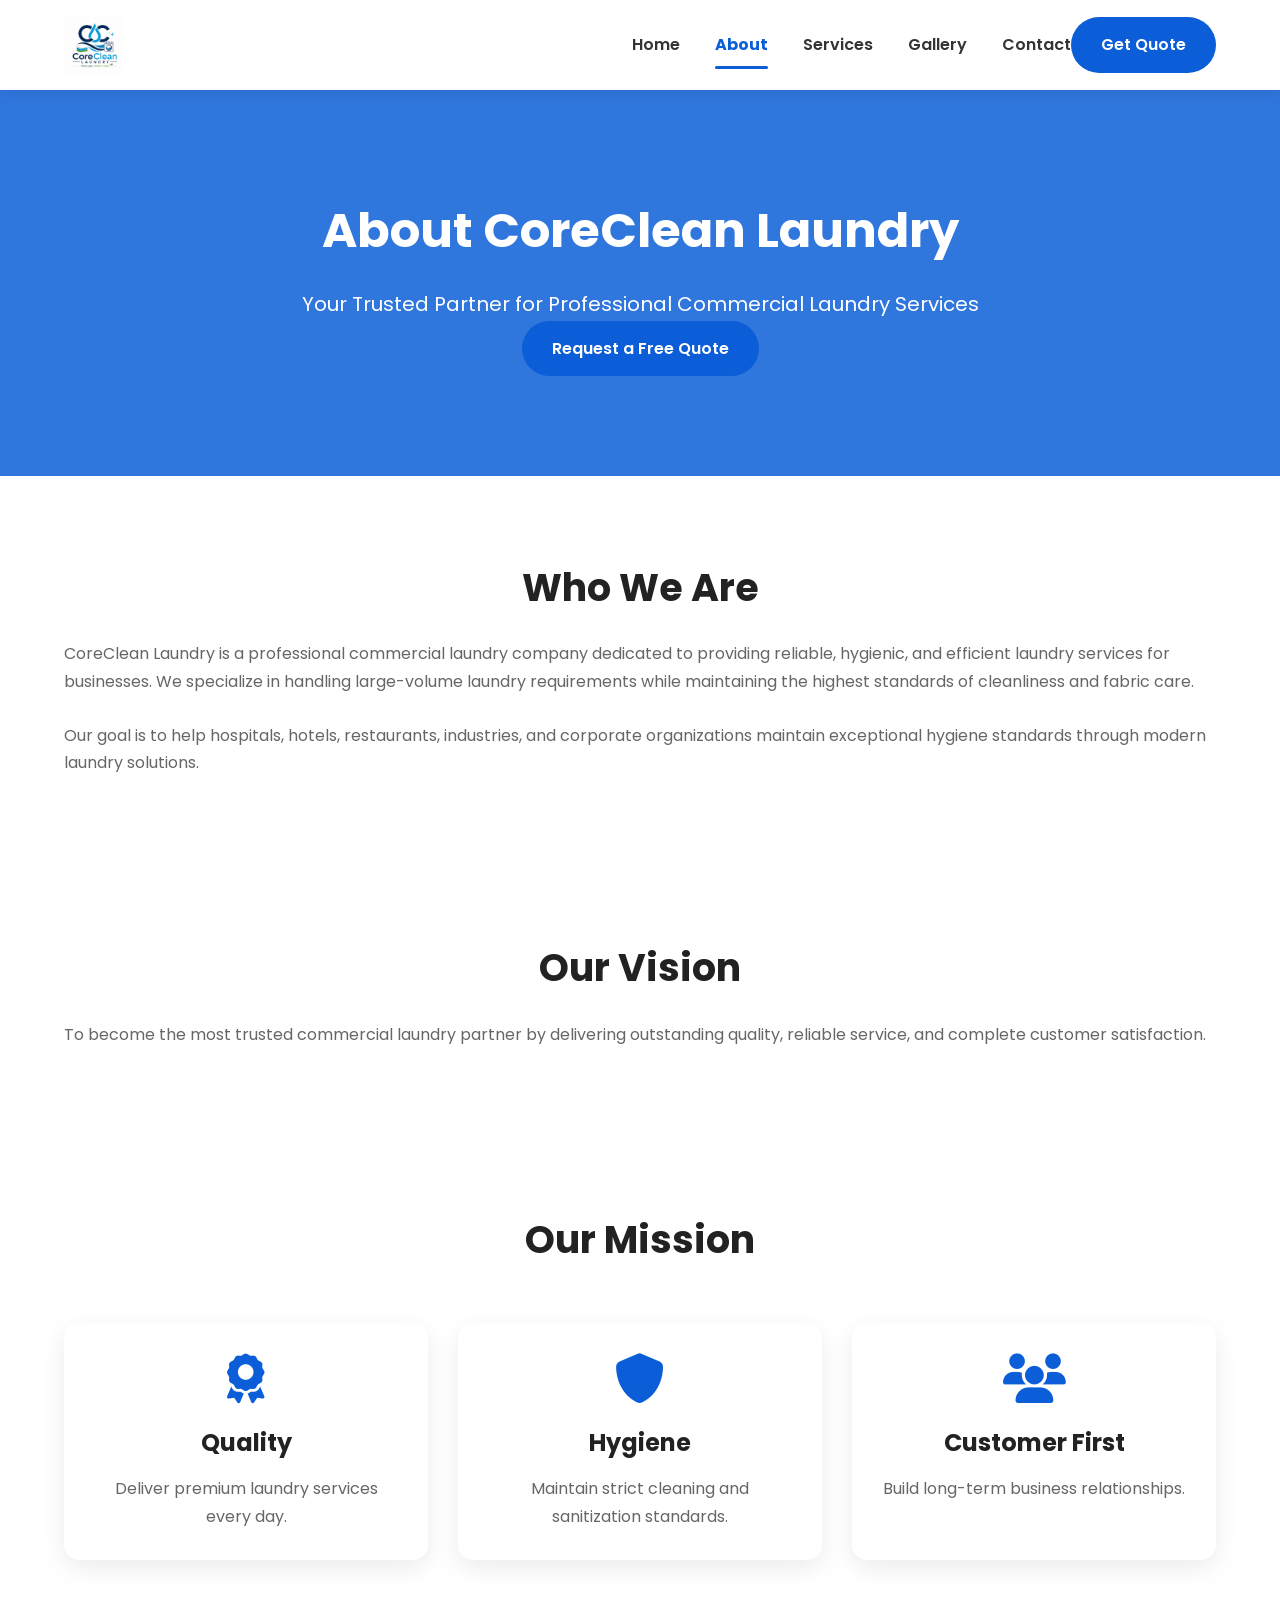
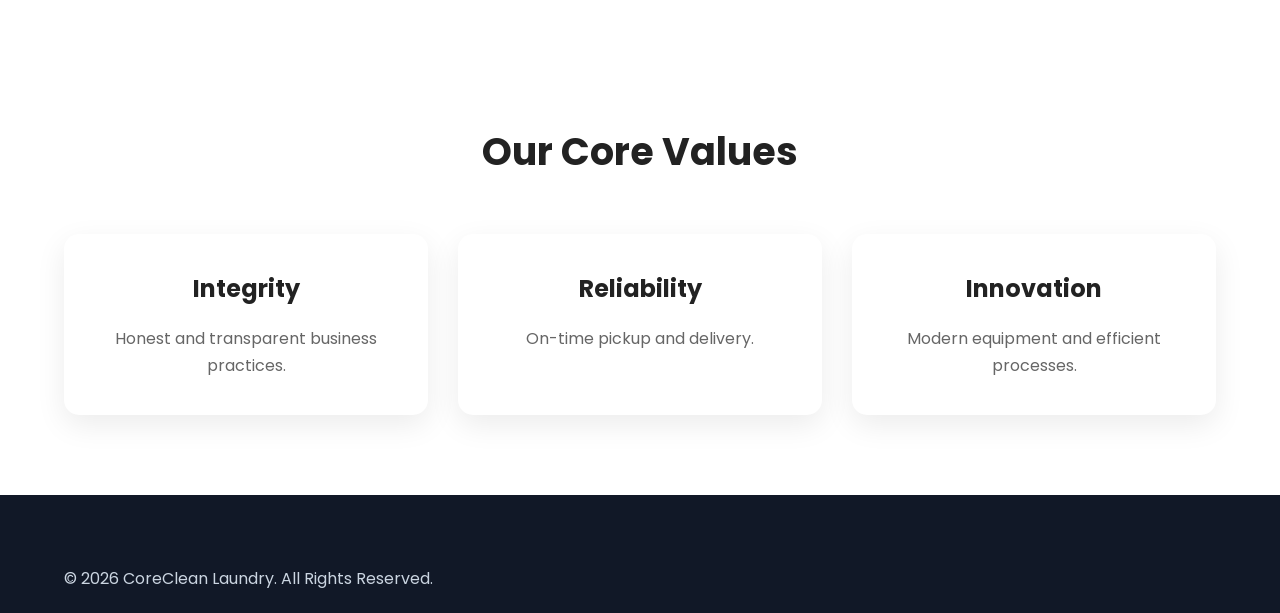
==== index.html @ 00f68a26 "core clean" ====
<!DOCTYPE html>
<html lang="en">

<head>

<meta charset="UTF-8">

<meta name="viewport" content="width=device-width, initial-scale=1.0">

<title>About Us | CoreClean Laundry</title>

<link rel="stylesheet" href="css/style.css">

<link rel="preconnect" href="https://fonts.googleapis.com">

<link rel="preconnect" href="https://fonts.gstatic.com" crossorigin>

<link href="https://fonts.googleapis.com/css2?family=Poppins:wght@300;400;500;600;700&display=swap" rel="stylesheet">

<link rel="stylesheet"
href="https://cdnjs.cloudflare.com/ajax/libs/font-awesome/6.6.0/css/all.min.css">

</head>

<body>

<!-- Header -->

<header>

<div class="container nav-container">

<a href="index.html" class="logo">

<img src="images/coreclean-logo.png" alt="CoreClean Laundry">

</a>

<nav>

<ul>

<li><a href="index.html">Home</a></li>

<li><a href="about.html" class="active">About</a></li>

<li><a href="services.html">Services</a></li>

<li><a href="gallery.html">Gallery</a></li>

<li><a href="contact.html">Contact</a></li>

</ul>

</nav>

<a href="quote.html" class="quote-btn">

Get Quote

</a>

</div>

</header>

<!-- Banner -->

<section class="page-banner">

    <div class="container">

        <h1>About CoreClean Laundry</h1>

        <p>
            Your Trusted Partner for Professional Commercial Laundry Services
        </p>

        <a href="quote.html" class="btn-primary">
            Request a Free Quote
        </a>

    </div>

</section>

<!-- About -->

<section>

<div class="container">

<h2>Who We Are</h2>

<p>

CoreClean Laundry is a professional commercial laundry company dedicated to providing reliable, hygienic, and efficient laundry services for businesses. We specialize in handling large-volume laundry requirements while maintaining the highest standards of cleanliness and fabric care.

</p>

<br>

<p>

Our goal is to help hospitals, hotels, restaurants, industries, and corporate organizations maintain exceptional hygiene standards through modern laundry solutions.

</p>

</div>

</section>

<!-- Vision -->

<section class="why">

<div class="container">

<h2>Our Vision</h2>

<p>

To become the most trusted commercial laundry partner by delivering outstanding quality, reliable service, and complete customer satisfaction.

</p>

</div>

</section>

<!-- Mission -->

<section>

<div class="container">

<h2>Our Mission</h2>

<div class="features">

<div>

<i class="fa-solid fa-award"></i>

<h3>Quality</h3>

<p>Deliver premium laundry services every day.</p>

</div>

<div>

<i class="fa-solid fa-shield"></i>

<h3>Hygiene</h3>

<p>Maintain strict cleaning and sanitization standards.</p>

</div>

<div>

<i class="fa-solid fa-users"></i>

<h3>Customer First</h3>

<p>Build long-term business relationships.</p>

</div>

</div>

</div>

</section>

<!-- Values -->

<section>

<div class="container">

<h2>Our Core Values</h2>

<div class="service-grid">

<div class="service-card">

<h3>Integrity</h3>

<p>Honest and transparent business practices.</p>

</div>

<div class="service-card">

<h3>Reliability</h3>

<p>On-time pickup and delivery.</p>

</div>

<div class="service-card">

<h3>Innovation</h3>

<p>Modern equipment and efficient processes.</p>

</div>

</div>

</div>

</section>

<!-- Footer -->

<footer>

<div class="container">

<p>

© 2026 CoreClean Laundry.

All Rights Reserved.

</p>

</div>

</footer>

<script src="js/script.js"></script>

</body>

</html>
---- css/style.css ----
/* About Page Banner */

.page-banner{

margin-top:80px;

background:linear-gradient(rgba(11,94,215,.85),rgba(11,94,215,.85)),
url("../images/hero.jpg");

background-size:cover;

background-position:center;

padding:100px 0;

text-align:center;

color:white;

}

.page-banner h1{

font-size:48px;

margin-bottom:15px;

}

.page-banner p{

font-size:20px;

}

.active{

color:#0B5ED7 !important;

font-weight:700;

}

/*==========================================
Logo
==========================================*/

.logo{
    display: flex;
    align-items: center;
    justify-content: flex-start;
}

.logo img{
    height: 55px;      /* Desktop size */
    width: auto;
    max-width: 220px;
    object-fit: contain;
    transition: all 0.3s ease;
}

.logo img:hover{
    transform: scale(1.05);
}

/* ==========================
Gallery Page
========================== */

.gallery-grid{
    display:grid;
    grid-template-columns:repeat(auto-fit,minmax(320px,1fr));
    gap:30px;
}

.gallery-item{
    background:#fff;
    border-radius:15px;
    overflow:hidden;
    box-shadow:0 10px 25px rgba(0,0,0,.08);
    transition:.4s;
}

.gallery-item:hover{
    transform:translateY(-8px);
}

.gallery-item img{
    width:100%;
    height:260px;
    object-fit:cover;
    transition:.4s;
}

.gallery-item:hover img{
    transform:scale(1.08);
}

.gallery-caption{
    padding:20px;
    text-align:center;
}

.gallery-caption h3{
    color:#0B5ED7;
    margin-bottom:10px;
}

.gallery-caption p{
    color:#666;
}

/* ==========================
Contact Page
========================== */

.contact-grid{
display:grid;
grid-template-columns:1fr 1fr;
gap:50px;
align-items:flex-start;
}

.contact-info p{
margin-bottom:20px;
line-height:1.8;
}

.contact-info i{
color:#0B5ED7;
margin-right:10px;
font-size:18px;
}

.info-box{
margin-top:25px;
}

.contact-form{
background:#fff;
padding:35px;
border-radius:15px;
box-shadow:0 10px 30px rgba(0,0,0,.08);
}

.contact-form h2{
margin-bottom:25px;
}

.social-icons{
margin-top:30px;
display:flex;
gap:15px;
}

.social-icons a{
width:45px;
height:45px;
background:#0B5ED7;
color:#fff;
display:flex;
justify-content:center;
align-items:center;
border-radius:50%;
text-decoration:none;
transition:.3s;
}

.social-icons a:hover{
background:#084298;
transform:translateY(-5px);
}

.map iframe{
border-radius:15px;
box-shadow:0 10px 30px rgba(0,0,0,.08);
}

@media(max-width:768px){

.contact-grid{
grid-template-columns:1fr;
}

}

/* ==========================
Navigation
========================== */

nav{
    margin-left: auto;
}

nav ul{
    display: flex;
    align-items: center;
    gap: 35px;
    list-style: none;
    margin: 0;
    padding: 0;
}

nav ul li{
    list-style: none;
}

nav ul li a{
    position: relative;
    text-decoration: none;
    color: #333;
    font-size: 16px;
    font-weight: 600;
    transition: all 0.3s ease;
    padding: 8px 0;
}

/* Hover Effect */

nav ul li a:hover{
    color: #0B5ED7;
}

/* Animated Underline */

nav ul li a::after{
    content: "";
    position: absolute;
    left: 0;
    bottom: -5px;
    width: 0;
    height: 3px;
    background: #0B5ED7;
    transition: width 0.3s ease;
    border-radius: 5px;
}

nav ul li a:hover::after{
    width: 100%;
}

/* Active Page */

nav ul li a.active{
    color: #0B5ED7;
}

nav ul li a.active::after{
    width: 100%;
}


/*=========================================
QUOTE PAGE
==========================================*/

.quote-section{
    padding:80px 0;
    background:#f8fafc;
}

.quote-form{
    max-width:1000px;
    margin:auto;
    background:#ffffff;
    padding:45px;
    border-radius:15px;
    box-shadow:0 10px 30px rgba(0,0,0,0.08);
}

.quote-form h2{
    text-align:center;
    color:#0B5ED7;
    margin-bottom:10px;
    font-size:36px;
}

.quote-form p{
    text-align:center;
    color:#666;
    margin-bottom:35px;
}

.form-row{
    display:grid;
    grid-template-columns:1fr 1fr;
    gap:25px;
    margin-bottom:20px;
}

.form-group{
    display:flex;
    flex-direction:column;
}

.form-group label{
    font-weight:600;
    margin-bottom:8px;
    color:#222;
}

.form-group input,
.form-group select,
.form-group textarea{
    width:100%;
    padding:15px;
    border:1px solid #dcdcdc;
    border-radius:8px;
    font-size:15px;
    font-family:'Poppins',sans-serif;
    transition:.3s;
    outline:none;
    background:#fff;
}

.form-group input:focus,
.form-group select:focus,
.form-group textarea:focus{
    border-color:#0B5ED7;
    box-shadow:0 0 8px rgba(11,94,215,.20);
}

.form-group textarea{
    resize:vertical;
    min-height:140px;
}

/* Submit Button */

.quote-form button{
    background:#0B5ED7;
    color:#fff;
    padding:15px 35px;
    border:none;
    border-radius:50px;
    font-size:17px;
    font-weight:600;
    cursor:pointer;
    transition:.3s;
}

.quote-form button:hover{
    background:#084298;
    transform:translateY(-3px);
    box-shadow:0 10px 20px rgba(0,0,0,.15);
}

.quote-form button i{
    margin-right:8px;
}

/* Quote Information */

.quote-info{
    display:grid;
    grid-template-columns:repeat(3,1fr);
    gap:25px;
    margin-top:60px;
}

.quote-card{
    background:#fff;
    padding:30px;
    text-align:center;
    border-radius:12px;
    box-shadow:0 10px 25px rgba(0,0,0,.08);
    transition:.3s;
}

.quote-card:hover{
    transform:translateY(-8px);
}

.quote-card i{
    font-size:45px;
    color:#0B5ED7;
    margin-bottom:20px;
}

.quote-card h3{
    margin-bottom:10px;
    color:#222;
}

.quote-card p{
    color:#666;
    line-height:1.7;
}

/* Success Message */

.success-msg{
    display:none;
    margin-top:20px;
    background:#d4edda;
    color:#155724;
    padding:15px;
    border-radius:8px;
    text-align:center;
    font-weight:600;
}

/* Responsive */

@media(max-width:992px){

.quote-info{
grid-template-columns:1fr;
}

}

@media(max-width:768px){

.quote-form{
padding:25px;
}

.form-row{
grid-template-columns:1fr;
gap:15px;
}

.quote-form h2{
font-size:28px;
}

.quote-form button{
width:100%;
}

}


/*==========================================
CoreClean Laundry Website
Style Sheet
==========================================*/

/* Google Font */

@import url('https://fonts.googleapis.com/css2?family=Poppins:wght@300;400;500;600;700;800&display=swap');

/* Reset */

*{
    margin:0;
    padding:0;
    box-sizing:border-box;
}

html{
    scroll-behavior:smooth;
}

body{
    font-family:'Poppins',sans-serif;
    background:#ffffff;
    color:#333;
    line-height:1.7;
    overflow-x:hidden;
}

/*==========================================
Common Styles
==========================================*/

.container{
    width:90%;
    max-width:1200px;
    margin:auto;
}

section{
    padding:80px 0;
}

h1,h2,h3,h4{
    color:#222;
    font-weight:700;
}

h1{
    font-size:54px;
}

h2{
    font-size:38px;
    margin-bottom:20px;
    text-align:center;
}

h3{
    font-size:24px;
    margin-bottom:15px;
}

p{
    color:#666;
    font-size:16px;
}

img{
    max-width:100%;
    display:block;
}

a{
    text-decoration:none;
    transition:.3s;
}

ul{
    list-style:none;
}

/*==========================================
Header
==========================================*/

header{
    position:fixed;
    top:0;
    left:0;
    width:100%;
    background:#fff;
    box-shadow:0 3px 15px rgba(0,0,0,.08);
    z-index:1000;
}

.nav-container{
    display:flex;
    justify-content:space-between;
    align-items:center;
    height:90px;
}

/*==========================================
Logo
==========================================*/

.logo{
    display:flex;
    align-items:center;
    gap:12px;
}

.logo img{
    height:60px;
    width:auto;
}

.logo-text h2{
    margin:0;
    color:#0B5ED7;
    font-size:28px;
}

.logo-text span{
    color:#666;
    letter-spacing:3px;
    font-size:13px;
    text-transform:uppercase;
}

/*==========================================
Navigation
==========================================*/

nav{
    margin-left:auto;
}

nav ul{
    display:flex;
    align-items:center;
    gap:35px;
}

nav ul li a{
    color:#333;
    font-weight:600;
    font-size:16px;
    position:relative;
    padding:8px 0;
}

nav ul li a:hover{
    color:#0B5ED7;
}

nav ul li a::after{
    content:"";
    position:absolute;
    left:0;
    bottom:-5px;
    width:0;
    height:3px;
    background:#0B5ED7;
    transition:.3s;
    border-radius:20px;
}

nav ul li a:hover::after{
    width:100%;
}

nav ul li a.active{
    color:#0B5ED7;
}

nav ul li a.active::after{
    width:100%;
}

/*==========================================
Buttons
==========================================*/

.btn-primary,
.quote-btn{

    display:inline-block;
    background:#0B5ED7;
    color:#fff;
    padding:14px 30px;
    border-radius:50px;
    font-weight:600;
    transition:.3s;
}

.btn-primary:hover,
.quote-btn:hover{

    background:#084298;
    transform:translateY(-3px);
    box-shadow:0 10px 20px rgba(0,0,0,.15);

}

.btn-outline{

    display:inline-block;
    border:2px solid #0B5ED7;
    color:#0B5ED7;
    padding:14px 30px;
    border-radius:50px;
    font-weight:600;
    transition:.3s;

}

.btn-outline:hover{

    background:#0B5ED7;
    color:#fff;

}

/*==========================================
Hero Section
==========================================*/

.hero{

    height:100vh;

    background:
    linear-gradient(rgba(0,0,0,.55),rgba(0,0,0,.55)),
    url("../images/hero.jpg");

    background-size:cover;
    background-position:center;

    display:flex;
    align-items:center;
    justify-content:center;

    text-align:center;

    color:#fff;

    margin-top:90px;

}

.hero-content{

    max-width:850px;

}

.hero h1{

    color:#fff;
    font-size:58px;
    margin-bottom:20px;

}

.hero p{

    color:#fff;
    font-size:20px;
    margin-bottom:35px;

}

.hero-buttons{

    display:flex;
    justify-content:center;
    gap:20px;
    flex-wrap:wrap;

}

.hero-buttons .btn-outline{

    border-color:#fff;
    color:#fff;

}

.hero-buttons .btn-outline:hover{

    background:#fff;
    color:#0B5ED7;

}

/*==========================================
Responsive
==========================================*/

@media(max-width:992px){

.hero h1{
    font-size:46px;
}

nav ul{
    gap:22px;
}

}

@media(max-width:768px){

.nav-container{
    flex-direction:column;
    height:auto;
    padding:15px 0;
}

.logo img{
    height:50px;
}

nav{
    margin:20px 0;
}

nav ul{
    flex-direction:column;
    gap:18px;
}

.hero{

    height:80vh;

}

.hero h1{

    font-size:34px;

}

.hero p{

    font-size:18px;

}

.hero-buttons{

    flex-direction:column;
}

.btn-primary,
.btn-outline,
.quote-btn{

    width:100%;
    text-align:center;

}

}


/*==========================================
ABOUT SECTION
==========================================*/

.about{
    background:#ffffff;
}

.about-grid{
    display:grid;
    grid-template-columns:1fr 1fr;
    gap:60px;
    align-items:center;
}

.about-image img{
    width:100%;
    border-radius:15px;
    box-shadow:0 15px 35px rgba(0,0,0,.12);
}

.about-content h2{
    text-align:left;
    margin-bottom:20px;
}

.about-content p{
    margin-bottom:18px;
    color:#666;
}

.about-content ul{
    margin-top:25px;
}

.about-content ul li{
    margin-bottom:12px;
    font-weight:500;
}

.about-content ul li i{
    color:#0B5ED7;
    margin-right:10px;
}

/*==========================================
SERVICES
==========================================*/

.services{
    background:#f8fafc;
}

.service-grid{
    display:grid;
    grid-template-columns:repeat(auto-fit,minmax(320px,1fr));
    gap:30px;
    margin-top:50px;
}

.service-card{
    background:#ffffff;
    padding:35px;
    border-radius:15px;
    text-align:center;
    box-shadow:0 10px 30px rgba(0,0,0,.08);
    transition:.35s;
}

.service-card:hover{
    transform:translateY(-10px);
    box-shadow:0 20px 40px rgba(0,0,0,.15);
}

.service-card i{
    font-size:55px;
    color:#0B5ED7;
    margin-bottom:20px;
}

.service-card h3{
    margin-bottom:15px;
    color:#222;
}

.service-card p{
    color:#666;
}

/*==========================================
WHY CHOOSE US
==========================================*/

.why{
    background:#ffffff;
}

.features{
    display:grid;
    grid-template-columns:repeat(auto-fit,minmax(250px,1fr));
    gap:30px;
    margin-top:50px;
}

.features div{
    background:#fff;
    text-align:center;
    padding:30px;
    border-radius:15px;
    box-shadow:0 8px 25px rgba(0,0,0,.08);
    transition:.3s;
}

.features div:hover{
    transform:translateY(-8px);
}

.features i{
    font-size:50px;
    color:#0B5ED7;
    margin-bottom:20px;
}

.features h3{
    margin-bottom:12px;
}

.features p{
    color:#666;
}

/*==========================================
STATISTICS
==========================================*/

.stats{
    background:linear-gradient(135deg,#0B5ED7,#084298);
    color:#fff;
}

.stats h2{
    color:#fff;
}

.stats-grid{
    display:grid;
    grid-template-columns:repeat(4,1fr);
    gap:30px;
    margin-top:50px;
}

.stat-box{
    text-align:center;
}

.stat-box h1{
    color:#fff;
    font-size:52px;
    margin-bottom:10px;
}

.stat-box p{
    color:#fff;
    font-size:18px;
}

/*==========================================
LAUNDRY PROCESS
==========================================*/

.process{
    display:grid;
    grid-template-columns:repeat(5,1fr);
    gap:25px;
    margin-top:50px;
}

.process div{
    background:#ffffff;
    padding:30px;
    text-align:center;
    border-radius:15px;
    box-shadow:0 10px 30px rgba(0,0,0,.08);
    transition:.3s;
}

.process div:hover{
    background:#0B5ED7;
    color:#fff;
    transform:translateY(-8px);
}

.process div:hover p,
.process div:hover h3{
    color:#fff;
}

.process h3{
    width:70px;
    height:70px;
    margin:0 auto 20px;
    border-radius:50%;
    background:#0B5ED7;
    color:#fff;
    display:flex;
    justify-content:center;
    align-items:center;
    font-size:28px;
}

.process div:hover h3{
    background:#ffffff;
    color:#0B5ED7;
}

/*==========================================
SECTION TITLE
==========================================*/

.section-title{
    text-align:center;
    margin-bottom:20px;
}

.section-title p{
    max-width:700px;
    margin:auto;
    color:#666;
}

/*==========================================
RESPONSIVE
==========================================*/

@media(max-width:992px){

.about-grid{
    grid-template-columns:1fr;
}

.stats-grid{
    grid-template-columns:repeat(2,1fr);
}

.process{
    grid-template-columns:repeat(2,1fr);
}

}

@media(max-width:768px){

.service-grid{
    grid-template-columns:1fr;
}

.features{
    grid-template-columns:1fr;
}

.stats-grid{
    grid-template-columns:1fr;
}

.process{
    grid-template-columns:1fr;
}

.about-content h2{
    text-align:center;
}

.about-content{
    text-align:center;
}

}

/*==========================================
PAGE BANNER
==========================================*/

.page-banner{
    margin-top:90px;
    padding:100px 20px;
    background:linear-gradient(rgba(11,94,215,.85),rgba(11,94,215,.85)),
    url("../images/banner.jpg") center center/cover no-repeat;
    text-align:center;
    color:#fff;
}

.page-banner h1{
    font-size:48px;
    color:#fff;
    margin-bottom:15px;
}

.page-banner p{
    color:#fff;
    font-size:20px;
}

/*==========================================
GALLERY
==========================================*/

.gallery{
    background:#f8fafc;
}

.gallery-grid{
    display:grid;
    grid-template-columns:repeat(auto-fit,minmax(300px,1fr));
    gap:30px;
    margin-top:50px;
}

.gallery-item{
    position:relative;
    overflow:hidden;
    border-radius:15px;
    box-shadow:0 10px 25px rgba(0,0,0,.08);
}

.gallery-item img{
    width:100%;
    height:260px;
    object-fit:cover;
    transition:.4s;
}

.gallery-item:hover img{
    transform:scale(1.1);
}

.gallery-caption{
    position:absolute;
    left:0;
    bottom:0;
    width:100%;
    background:rgba(0,0,0,.7);
    color:#fff;
    padding:15px;
    text-align:center;
}

.gallery-caption h3{
    color:#fff;
    margin-bottom:5px;
}

.gallery-caption p{
    color:#ddd;
}

/*==========================================
TESTIMONIALS
==========================================*/

.testimonials{
    background:#ffffff;
}

.testimonial-grid{
    display:grid;
    grid-template-columns:repeat(auto-fit,minmax(320px,1fr));
    gap:30px;
    margin-top:50px;
}

.testimonial-card{
    background:#fff;
    padding:35px;
    border-radius:15px;
    box-shadow:0 10px 30px rgba(0,0,0,.08);
    transition:.3s;
}

.testimonial-card:hover{
    transform:translateY(-8px);
}

.testimonial-card i{
    color:#f4b400;
    font-size:20px;
    margin-bottom:15px;
}

.testimonial-card h4{
    margin-top:20px;
    color:#0B5ED7;
}

/*==========================================
CONTACT
==========================================*/

.contact-grid{
    display:grid;
    grid-template-columns:1fr 1fr;
    gap:50px;
}

.contact-info{
    background:#fff;
    padding:35px;
    border-radius:15px;
    box-shadow:0 10px 25px rgba(0,0,0,.08);
}

.contact-info p{
    margin-bottom:18px;
}

.contact-info i{
    color:#0B5ED7;
    margin-right:10px;
}

.contact-form{
    background:#fff;
    padding:35px;
    border-radius:15px;
    box-shadow:0 10px 25px rgba(0,0,0,.08);
}

.contact-form input,
.contact-form textarea{
    width:100%;
    padding:15px;
    margin-bottom:18px;
    border:1px solid #ddd;
    border-radius:8px;
    font-family:'Poppins',sans-serif;
}

.contact-form textarea{
    resize:vertical;
    min-height:150px;
}

.contact-form button{
    width:100%;
    padding:15px;
    border:none;
    background:#0B5ED7;
    color:#fff;
    border-radius:8px;
    font-size:17px;
    cursor:pointer;
    transition:.3s;
}

.contact-form button:hover{
    background:#084298;
}

/*==========================================
FOOTER
==========================================*/

footer{
    background:#111827;
    color:#fff;
    padding:70px 0 20px;
}

.footer-grid{
    display:grid;
    grid-template-columns:2fr 1fr 1fr;
    gap:40px;
}

footer h3{
    color:#fff;
    margin-bottom:20px;
}

footer p{
    color:#cbd5e1;
    line-height:1.8;
}

footer ul li{
    margin-bottom:12px;
}

footer ul li a{
    color:#cbd5e1;
}

footer ul li a:hover{
    color:#fff;
    padding-left:5px;
}

footer hr{
    border:none;
    border-top:1px solid rgba(255,255,255,.1);
    margin:40px 0 20px;
}

footer .copyright{
    text-align:center;
    color:#cbd5e1;
}

/*==========================================
SOCIAL ICONS
==========================================*/

.social-icons{
    display:flex;
    gap:15px;
    margin-top:20px;
}

.social-icons a{
    width:45px;
    height:45px;
    border-radius:50%;
    background:#0B5ED7;
    color:#fff;
    display:flex;
    justify-content:center;
    align-items:center;
    transition:.3s;
}

.social-icons a:hover{
    background:#084298;
    transform:translateY(-5px);
}

/*==========================================
WHATSAPP BUTTON
==========================================*/

.whatsapp{
    position:fixed;
    right:25px;
    bottom:25px;
    width:60px;
    height:60px;
    background:#25D366;
    color:#fff;
    border-radius:50%;
    display:flex;
    justify-content:center;
    align-items:center;
    font-size:30px;
    box-shadow:0 10px 20px rgba(0,0,0,.2);
    z-index:999;
    transition:.3s;
}

.whatsapp:hover{
    transform:scale(1.1);
}

/*==========================================
SCROLL TO TOP
==========================================*/

#topBtn{
    position:fixed;
    bottom:100px;
    right:25px;
    width:50px;
    height:50px;
    border:none;
    background:#0B5ED7;
    color:#fff;
    border-radius:50%;
    cursor:pointer;
    display:none;
    font-size:18px;
    z-index:999;
}

/*==========================================
RESPONSIVE
==========================================*/

@media(max-width:992px){

.footer-grid{
    grid-template-columns:1fr;
}

.contact-grid{
    grid-template-columns:1fr;
}

}

@media(max-width:768px){

.page-banner{
    padding:70px 20px;
}

.page-banner h1{
    font-size:34px;
}

.page-banner p{
    font-size:18px;
}

.gallery-grid,
.testimonial-grid{
    grid-template-columns:1fr;
}

.gallery-item img{
    height:220px;
}

.contact-form,
.contact-info{
    padding:25px;
}

.social-icons{
    justify-content:center;
}

.whatsapp{
    width:55px;
    height:55px;
    font-size:28px;
    right:15px;
    bottom:15px;
}

#topBtn{
    right:15px;
}

}
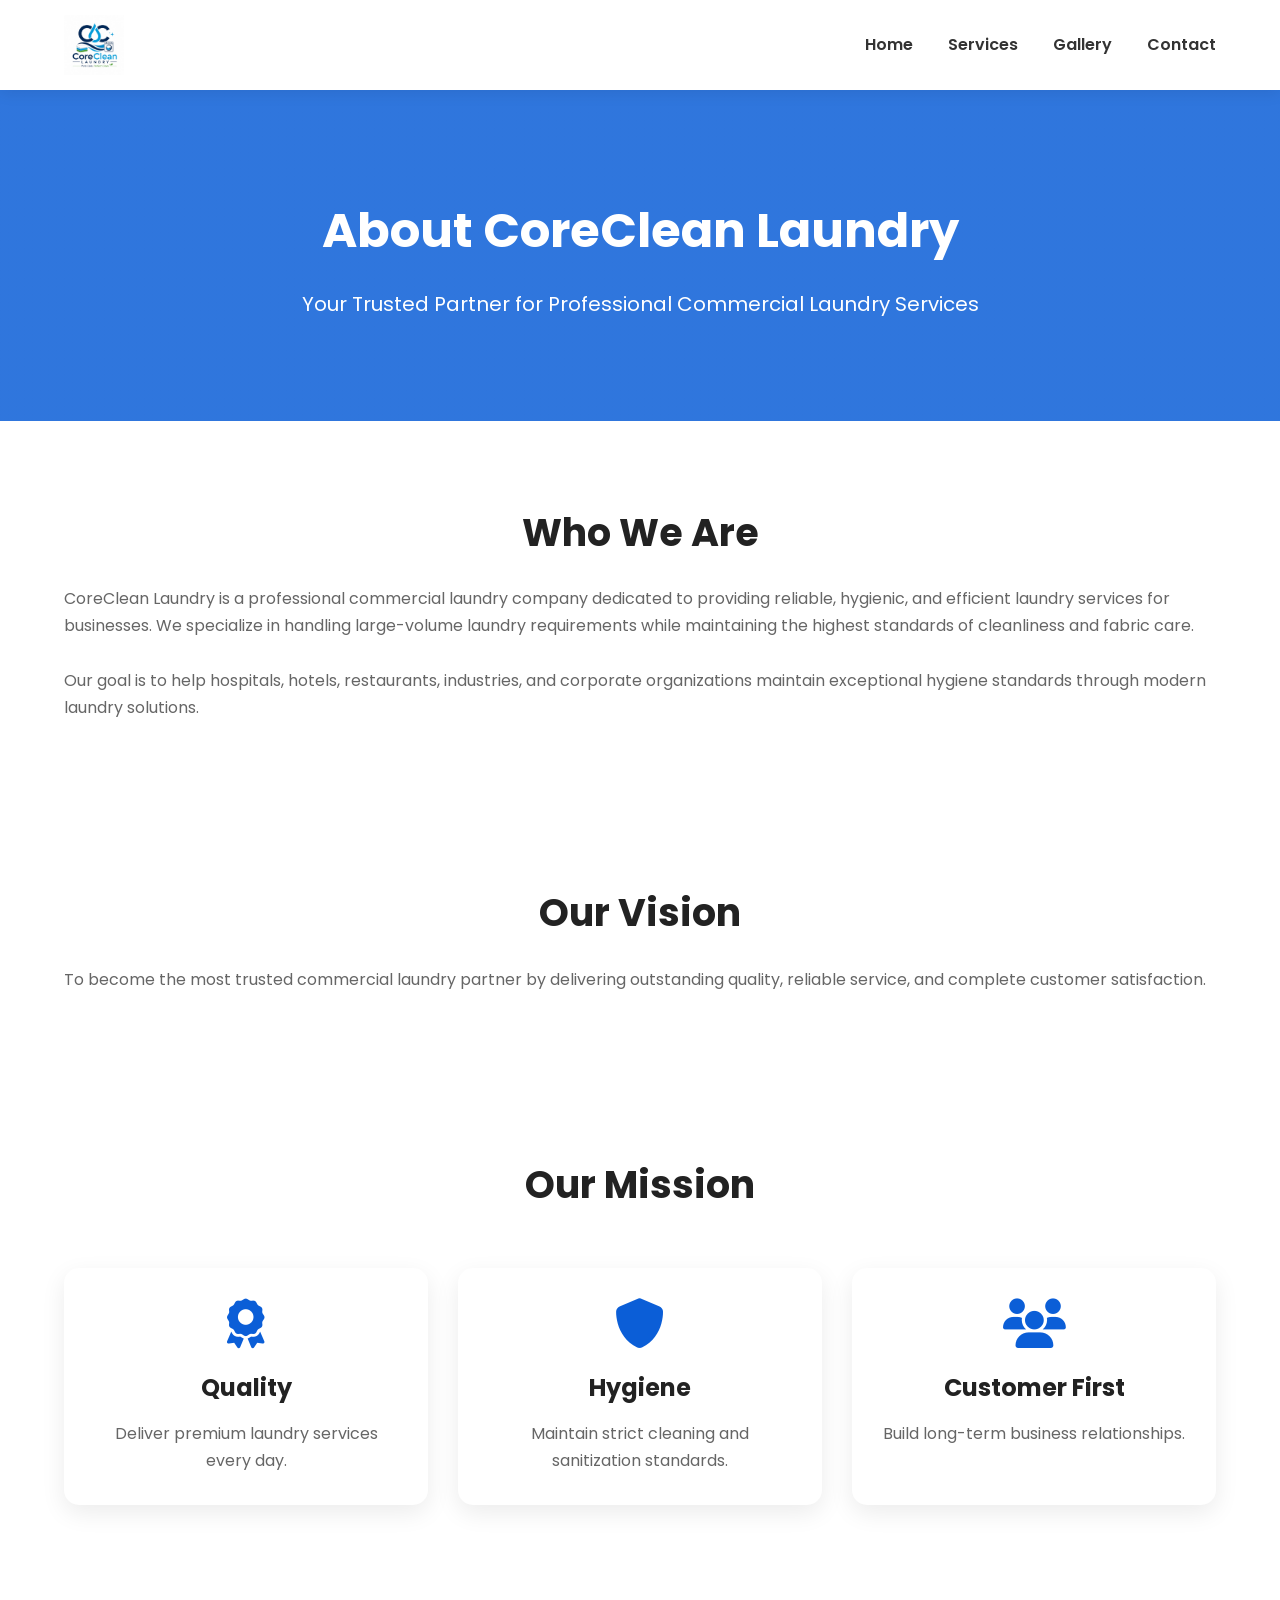
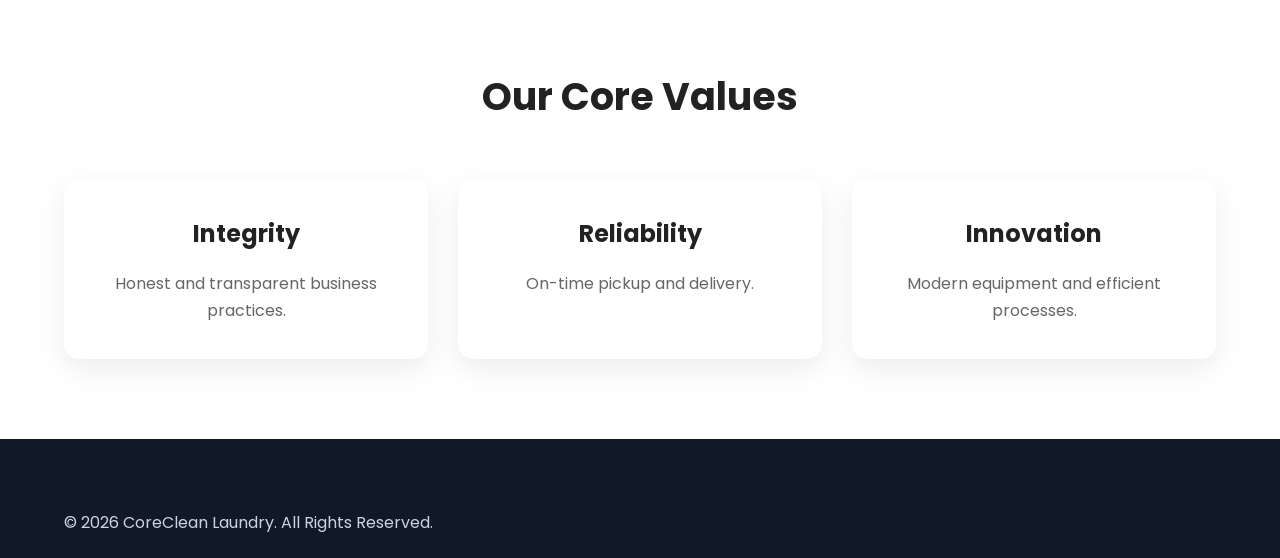
==== commit 0eb8ec87: "update files" ====
--- a/index.html
+++ b/index.html
@@ -42,8 +42,6 @@
 
 <li><a href="index.html">Home</a></li>
 
-<li><a href="about.html" class="active">About</a></li>
-
 <li><a href="services.html">Services</a></li>
 
 <li><a href="gallery.html">Gallery</a></li>
@@ -54,11 +52,11 @@
 
 </nav>
 
-<a href="quote.html" class="quote-btn">
+<!-- <a href="quote.html" class="quote-btn">
 
 Get Quote
 
-</a>
+</a> -->
 
 </div>
 
@@ -76,9 +74,9 @@
             Your Trusted Partner for Professional Commercial Laundry Services
         </p>
 
-        <a href="quote.html" class="btn-primary">
+        <!-- <a href="quote.html" class="btn-primary">
             Request a Free Quote
-        </a>
+        </a> -->
 
     </div>
 
